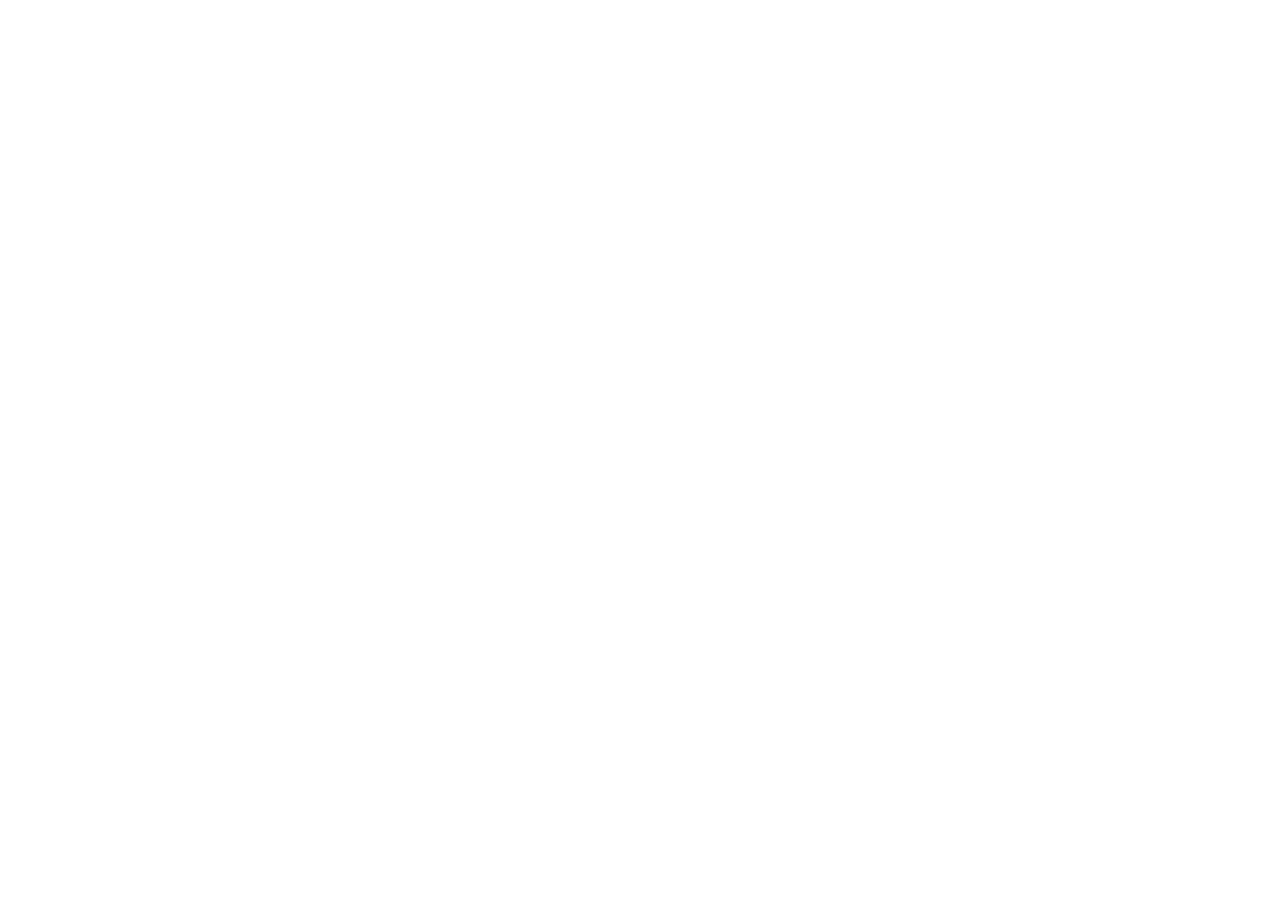
==== index.html @ 0b3fd810 "If applied, this commit will add css and bootstrap" ====
<!DOCTYPE html>
<html>
  <head>
    <meta charset="utf-8">
    <title>Larry Tunseth's Web Portfolio</title>
    <link href="css/bootstrap.min.css" rel="stylesheet" media="screen">
    <link href="css/bootstrap-theme.min.css" rel="stylesheet" media="screen">
    <link href="css/styles.css" rel="stylesheet" media="screen">
  </head>
  <body>
    <h1>
    <!-- name section -->
  </h1>

  </body>
</html>
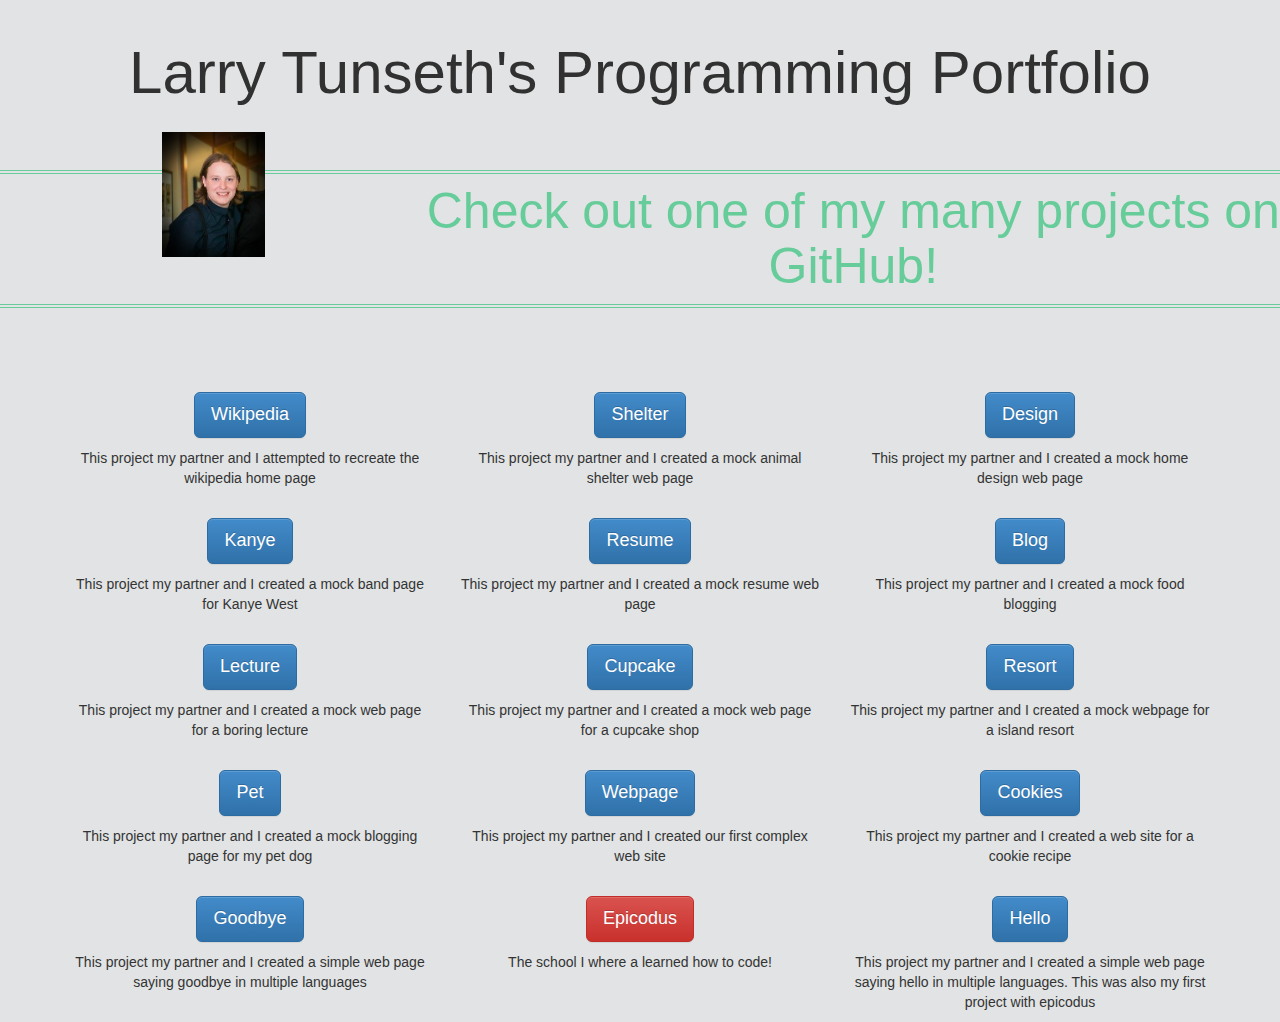
==== commit 1bdcda0b: "If applied, this commit will add content to my portfolio including name, picture, and projects." ====
--- a/index.html
+++ b/index.html
@@ -2,15 +2,91 @@
 <html>
   <head>
     <meta charset="utf-8">
-    <title>Larry Tunseth's Web Portfolio</title>
+    <title>Larry Tunseth's Programming Portfolio</title>
     <link href="css/bootstrap.min.css" rel="stylesheet" media="screen">
     <link href="css/bootstrap-theme.min.css" rel="stylesheet" media="screen">
     <link href="css/styles.css" rel="stylesheet" media="screen">
   </head>
   <body>
-    <h1>
-    <!-- name section -->
-  </h1>
+    <div class="name col-sm-12">
+      <h1>Larry Tunseth's Programming Portfolio</h1>
+    </div>
+    <div class="picture col-lg-4"><a href="https://github.com/larrytun"><img src="img/me.jpg" alt="image of Larry Tunseth" /></a>
+    </div>
+    <div class="check">
+      <h4>Check out one of my many projects on GitHub!<h4>
+    </div>
+    <div class="container">
+      <div class="row">
+        <div class="col-sm-4">
+          <h2><a class="btn btn-primary btn-lg" href="https://github.com/larrytun/wikipedia-page">Wikipedia</a></h2>
+          <p>This project my partner and I attempted to recreate the wikipedia home page</p>
+        </div>
+        <div class="col-sm-4">
+          <h2><a class="btn btn-primary btn-lg" href="https://github.com/larrytun/shelter">Shelter</a></h2>
+          <p>This project my partner and I created a mock animal shelter web page</p>
+        </div>
+        <div class="col-sm-4">
+          <h2><a class="btn btn-primary btn-lg" href="https://github.com/larrytun/design">Design</a></h2>
+          <p>This project my partner and I created a mock home design web page</p>
+        </div>
+        <div class="col-sm-4">
+          <h2><a class="btn btn-primary btn-lg" href="https://github.com/larrytun/kanye">Kanye</a></h2>
+          <p>This project my partner and I created a mock band page for Kanye West</p>
+        </div>
+        <div class="col-sm-4">
+          <h2><a class="btn btn-primary btn-lg" href="https://github.com/larrytun/resume">Resume</a></h2>
+          <p>This project my partner and I created a mock resume web page</p>
+        </div>
+        <div class="col-sm-4">
+          <h2><a class="btn btn-primary btn-lg" href="https://github.com/larrytun/food-blog">Blog</a></h2>
+          <p>This project my partner and I created a mock food blogging</p>
+        </div>
+        <div class="col-sm-4">
+          <h2><a class="btn btn-primary btn-lg" href="https://github.com/larrytun/boring-lecture">Lecture</a></h2>
+          <p>This project my partner and I created a mock web page for a boring lecture</p>
+        </div>
+        <div class="col-sm-4">
+          <h2><a class="btn btn-primary btn-lg" href="https://github.com/larrytun/cupcake">Cupcake</a></h2>
+          <p>This project my partner and I created a mock web page for a cupcake shop</p>
+        </div>
+        <div class="col-sm-4">
+          <h2><a class="btn btn-primary btn-lg" href="https://github.com/larrytun/island-resort">Resort</a></h2>
+          <p>This project my partner and I created a mock webpage for a island resort</p>
+        </div>
+        <div class="col-sm-4">
+          <h2><a class="btn btn-primary btn-lg" href="https://github.com/larrytun/my-pet">Pet</a></h2>
+          <p>This project my partner and I created a mock blogging page for my pet dog</p>
+        </div>
+        <div class="col-sm-4">
+          <h2><a class="btn btn-primary btn-lg" href="https://github.com/larrytun/my-first-webpage">Webpage</a></h2>
+          <p>This project my partner and I created our first complex web site</p>
+        </div>
+        <div class="col-sm-4">
+          <h2><a class="btn btn-primary btn-lg" href="https://github.com/larrytun/Cookies-/">Cookies</a></h2>
+          <p>This project my partner and I created a web site for a cookie recipe</p>
+        </div>
+        <div class="col-sm-4">
+          <h2><a class="btn btn-primary btn-lg" href="https://github.com/larrytun/goodbye">Goodbye</a></h2>
+          <p>This project my partner and I created a simple web page saying goodbye in multiple languages</p>
+        </div>
+        <div class="col-sm-4">
+          <h2><a class="btn btn-danger btn-lg" href="http://www.epicodus.com/">Epicodus</a></h2>
+          <p>The school I where a learned how to code!</p>
+        </div>
+        <div class="col-sm-4">
+          <h2><a class="btn btn-primary btn-lg" href="https://github.com/larrytun/hello-world">Hello</a></h2>
+          <p>This project my partner and I created a simple web page saying hello in multiple languages. This was also my first project with epicodus</p>
+        </div>
+      </div>
+    </div>
+    <!-- list of projects with links -->
+    <!-- about me section -->
+      <!-- education -->
+      <!-- job experience -->
+      <!-- why I chose to become a programmer -->
+      <!-- current interests and hobbies -->
 
   </body>
 </html>
+<!-- README!!!!! -->
--- a/css/styles.css
+++ b/css/styles.css
@@ -0,0 +1,36 @@
+body{
+    background-color: #E1E3E4;
+}
+.name{
+    color: #313131;
+    text-align: center;
+    margin-top: 40px;
+}
+
+h1{
+  font-size: 60px;
+}
+
+.picture img {
+    width: 26%;
+    margin-left: 37%;
+    margin-top: 4%;
+}
+
+.container {
+  margin-top: 5%;
+  align-items: center;
+  text-align: center;
+}
+
+.check {
+  color: #66CC99;
+  text-align: center;
+  margin-top: 5%;
+  border-bottom: double 4px #66CC99;
+  border-top: double 4px #66CC99;
+}
+
+h4{
+  font-size: 50px;
+}
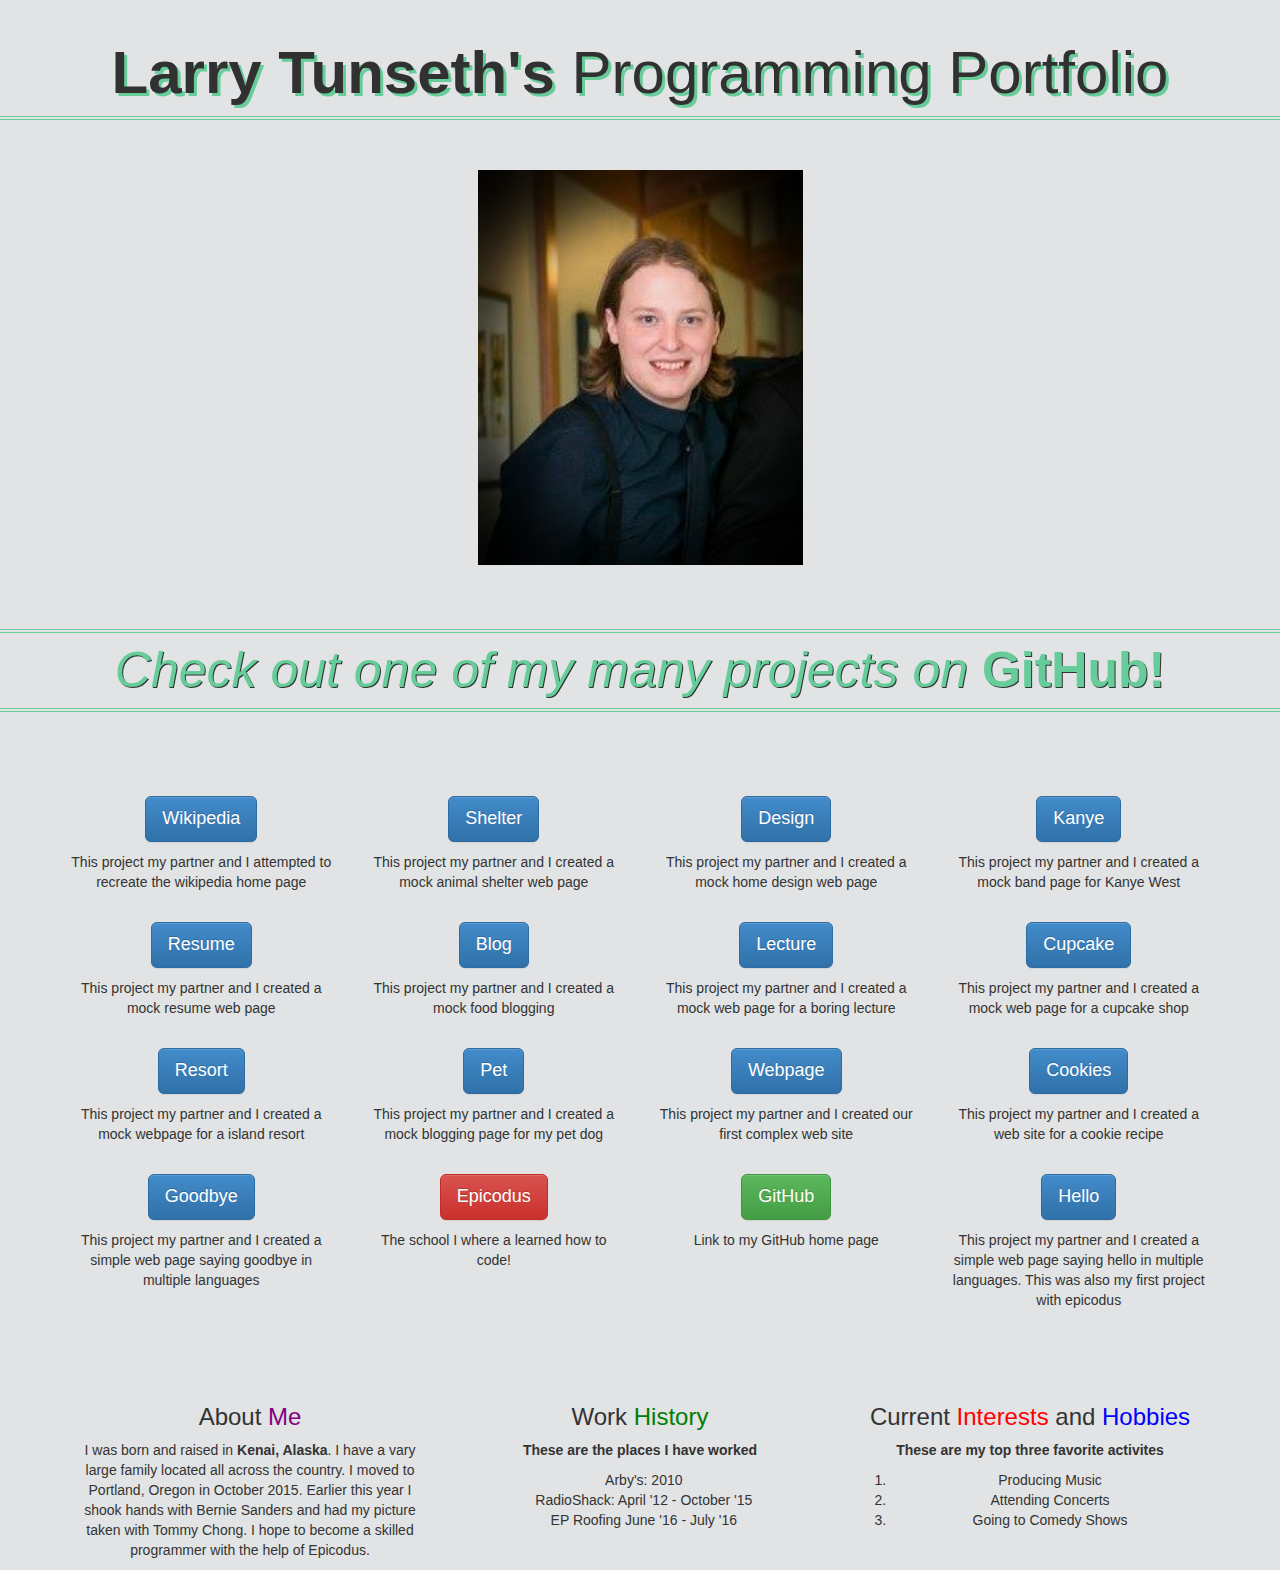
==== commit 90b685b4: "If applied, this commit will add content to my portfolio including about me, work history, and inter" ====
--- a/index.html
+++ b/index.html
@@ -9,81 +9,105 @@
   </head>
   <body>
     <div class="name col-sm-12">
-      <h1>Larry Tunseth's Programming Portfolio</h1>
+      <h1><strong>Larry Tunseth's</strong> Programming Portfolio</h1>
     </div>
-    <div class="picture col-lg-4"><a href="https://github.com/larrytun"><img src="img/me.jpg" alt="image of Larry Tunseth" /></a>
+    <div class="picture col-lg-12"><a href="https://github.com/larrytun"><img src="img/me.jpg" alt="image of Larry Tunseth" /></a>
     </div>
     <div class="check">
-      <h4>Check out one of my many projects on GitHub!<h4>
+      <h4><em>Check out one of my many projects on</em> <strong>GitHub!</strong><h4>
     </div>
     <div class="container">
       <div class="row">
-        <div class="col-sm-4">
+        <div class="col-sm-3">
           <h2><a class="btn btn-primary btn-lg" href="https://github.com/larrytun/wikipedia-page">Wikipedia</a></h2>
           <p>This project my partner and I attempted to recreate the wikipedia home page</p>
         </div>
-        <div class="col-sm-4">
+        <div class="col-sm-3">
           <h2><a class="btn btn-primary btn-lg" href="https://github.com/larrytun/shelter">Shelter</a></h2>
           <p>This project my partner and I created a mock animal shelter web page</p>
         </div>
-        <div class="col-sm-4">
+        <div class="col-sm-3">
           <h2><a class="btn btn-primary btn-lg" href="https://github.com/larrytun/design">Design</a></h2>
           <p>This project my partner and I created a mock home design web page</p>
         </div>
-        <div class="col-sm-4">
+        <div class="col-sm-3">
           <h2><a class="btn btn-primary btn-lg" href="https://github.com/larrytun/kanye">Kanye</a></h2>
           <p>This project my partner and I created a mock band page for Kanye West</p>
         </div>
-        <div class="col-sm-4">
+        <div class="col-sm-3">
           <h2><a class="btn btn-primary btn-lg" href="https://github.com/larrytun/resume">Resume</a></h2>
           <p>This project my partner and I created a mock resume web page</p>
         </div>
-        <div class="col-sm-4">
+        <div class="col-sm-3">
           <h2><a class="btn btn-primary btn-lg" href="https://github.com/larrytun/food-blog">Blog</a></h2>
           <p>This project my partner and I created a mock food blogging</p>
         </div>
-        <div class="col-sm-4">
+        <div class="col-sm-3">
           <h2><a class="btn btn-primary btn-lg" href="https://github.com/larrytun/boring-lecture">Lecture</a></h2>
           <p>This project my partner and I created a mock web page for a boring lecture</p>
         </div>
-        <div class="col-sm-4">
+        <div class="col-sm-3">
           <h2><a class="btn btn-primary btn-lg" href="https://github.com/larrytun/cupcake">Cupcake</a></h2>
           <p>This project my partner and I created a mock web page for a cupcake shop</p>
         </div>
-        <div class="col-sm-4">
+        <div class="col-sm-3">
           <h2><a class="btn btn-primary btn-lg" href="https://github.com/larrytun/island-resort">Resort</a></h2>
           <p>This project my partner and I created a mock webpage for a island resort</p>
         </div>
-        <div class="col-sm-4">
+        <div class="col-sm-3">
           <h2><a class="btn btn-primary btn-lg" href="https://github.com/larrytun/my-pet">Pet</a></h2>
           <p>This project my partner and I created a mock blogging page for my pet dog</p>
         </div>
-        <div class="col-sm-4">
+        <div class="col-sm-3">
           <h2><a class="btn btn-primary btn-lg" href="https://github.com/larrytun/my-first-webpage">Webpage</a></h2>
           <p>This project my partner and I created our first complex web site</p>
         </div>
-        <div class="col-sm-4">
+        <div class="col-sm-3">
           <h2><a class="btn btn-primary btn-lg" href="https://github.com/larrytun/Cookies-/">Cookies</a></h2>
           <p>This project my partner and I created a web site for a cookie recipe</p>
         </div>
-        <div class="col-sm-4">
+        <div class="col-sm-3">
           <h2><a class="btn btn-primary btn-lg" href="https://github.com/larrytun/goodbye">Goodbye</a></h2>
           <p>This project my partner and I created a simple web page saying goodbye in multiple languages</p>
         </div>
-        <div class="col-sm-4">
+        <div class="col-sm-3">
           <h2><a class="btn btn-danger btn-lg" href="http://www.epicodus.com/">Epicodus</a></h2>
           <p>The school I where a learned how to code!</p>
         </div>
-        <div class="col-sm-4">
+        <div class="col-sm-3">
+          <h2><a class="btn btn-success btn-lg" href="https://github.com/larrytun">GitHub</a></h2>
+          <p>Link to my GitHub home page</p>
+        </div>
+        <div class="col-sm-3">
           <h2><a class="btn btn-primary btn-lg" href="https://github.com/larrytun/hello-world">Hello</a></h2>
           <p>This project my partner and I created a simple web page saying hello in multiple languages. This was also my first project with epicodus</p>
         </div>
       </div>
     </div>
-    <!-- list of projects with links -->
-    <!-- about me section -->
-      <!-- education -->
-      <!-- job experience -->
+    <div class="container">
+      <div class="row">
+        <div class="about col-sm-4">
+          <h3>About <span class="me">Me</span></h3>
+          <p>I was born and raised in <strong>Kenai, Alaska</strong>. I have a vary large family located all across the country. I moved to Portland, Oregon in October 2015. Earlier this year I shook hands with Bernie Sanders and had my picture taken with Tommy Chong. I hope to become a skilled programmer with the help of Epicodus.
+        </div>
+        <div class="work col-sm-4">
+          <h3>Work <span class="his">History</span></h3>
+          <p><strong>These are the places I have worked</strong>
+          <ul id="job">
+            <li>Arby's: 2010</li>
+            <li>RadioShack: April '12 - October '15</li>
+            <li>EP Roofing June '16 - July '16</li>
+          </ul>
+        </div>
+        <div class="interests col-sm-4">
+          <h3>Current <span class="int">Interests</span> and <span class=hob>Hobbies</span></h3>
+          <p><strong>These are my top three favorite activites</strong></p>
+          <ol>
+            <li>Producing Music</li>
+            <li>Attending Concerts</li>
+            <li>Going to Comedy Shows</li>
+        </div>
+
       <!-- why I chose to become a programmer -->
       <!-- current interests and hobbies -->
 
--- a/css/styles.css
+++ b/css/styles.css
@@ -5,10 +5,12 @@
     color: #313131;
     text-align: center;
     margin-top: 40px;
+    border-bottom: double 4px #66CC99
 }
 
 h1{
   font-size: 60px;
+  text-shadow: 3px 3px #66CC99
 }
 
 .picture img {
@@ -25,6 +27,7 @@
 
 .check {
   color: #66CC99;
+  text-shadow: 1px 1px #313131;
   text-align: center;
   margin-top: 5%;
   border-bottom: double 4px #66CC99;
@@ -34,3 +37,24 @@
 h4{
   font-size: 50px;
 }
+
+.int {
+  color: red;
+}
+
+.hob {
+  color: blue;
+}
+
+.his {
+  color: green;
+}
+
+.me {
+  color: purple;
+}
+
+#job {
+  list-style: none;
+  margin-right: 9%;
+}
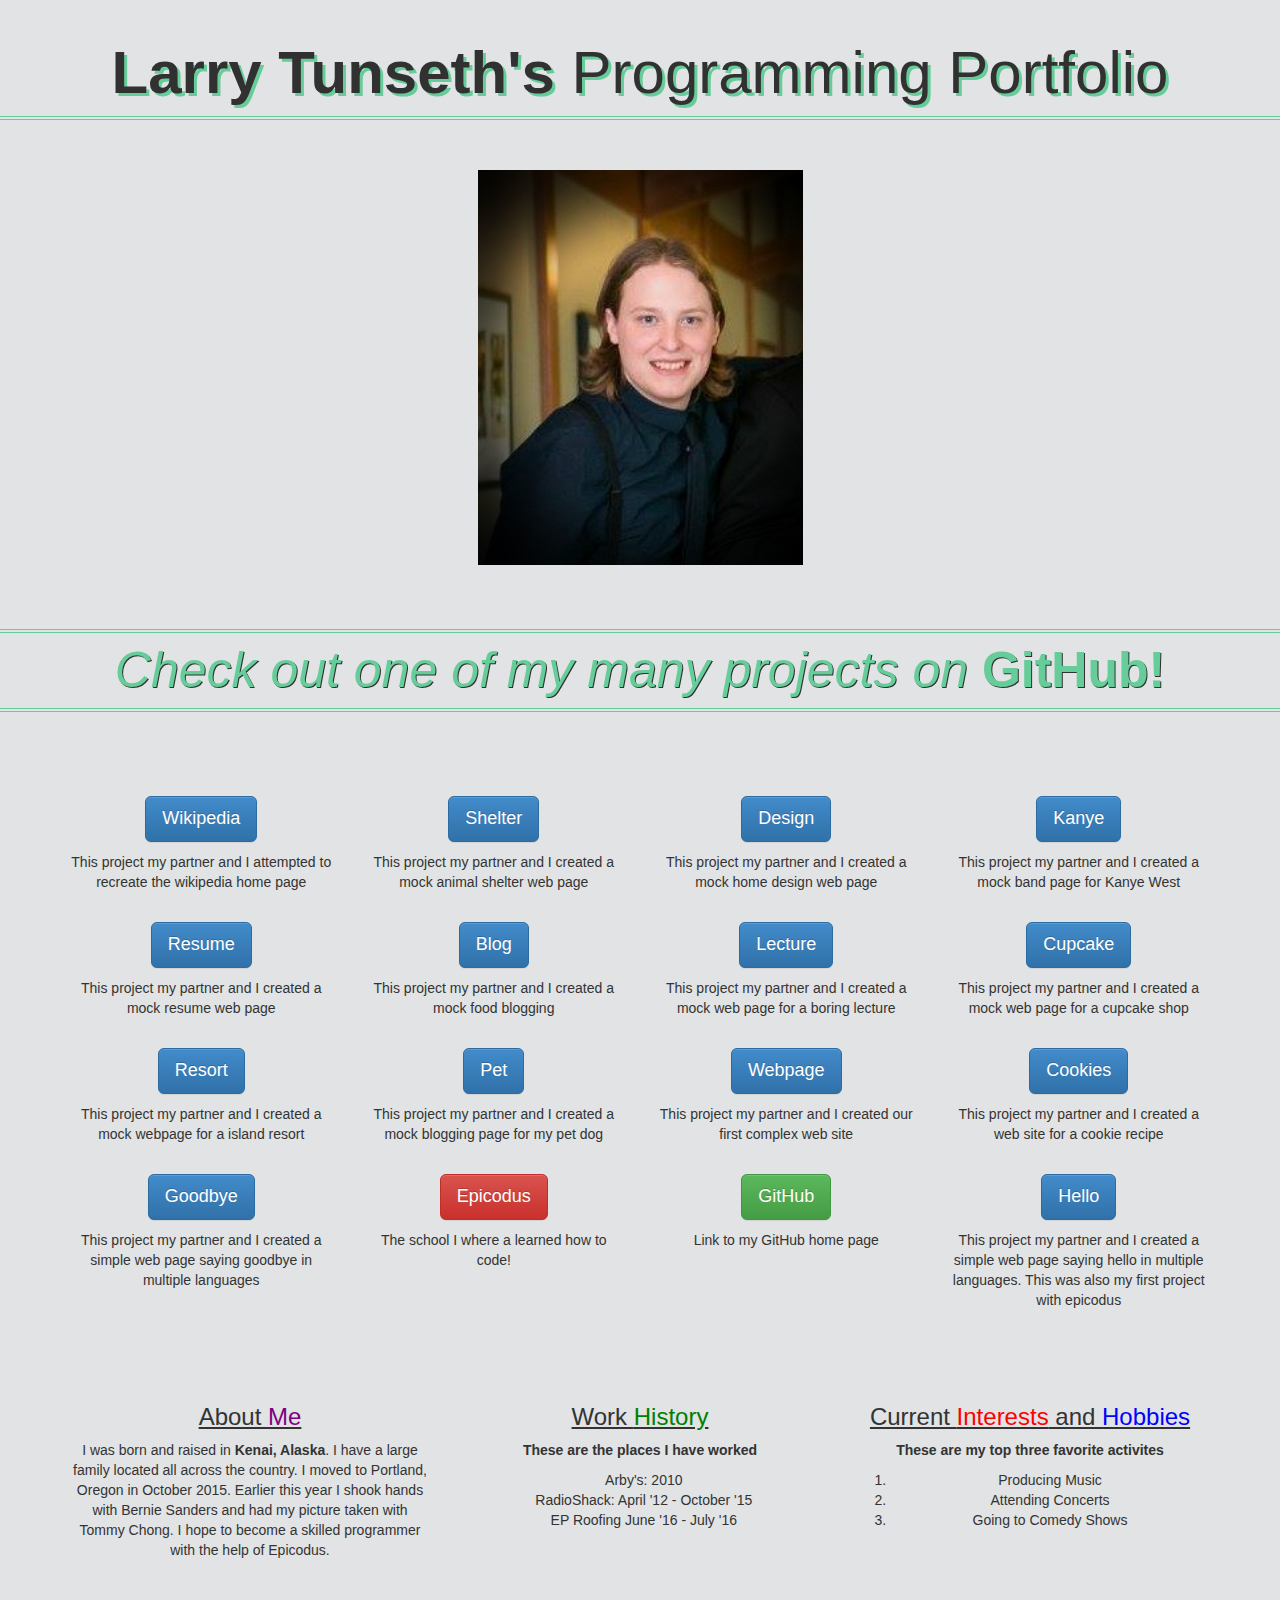
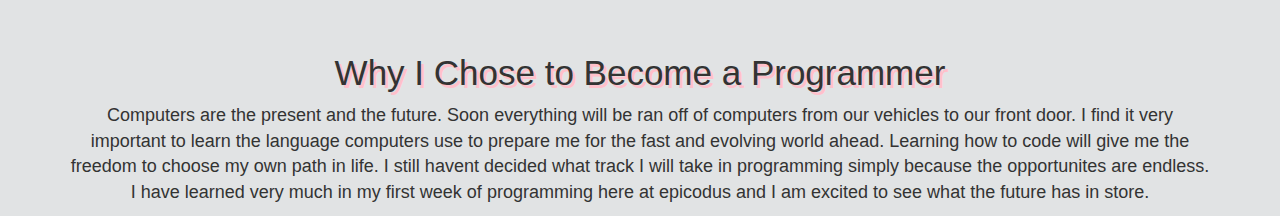
==== commit cabb2e52: "If applied, this commit will add a why I decided to program section" ====
--- a/index.html
+++ b/index.html
@@ -87,11 +87,11 @@
     <div class="container">
       <div class="row">
         <div class="about col-sm-4">
-          <h3>About <span class="me">Me</span></h3>
-          <p>I was born and raised in <strong>Kenai, Alaska</strong>. I have a vary large family located all across the country. I moved to Portland, Oregon in October 2015. Earlier this year I shook hands with Bernie Sanders and had my picture taken with Tommy Chong. I hope to become a skilled programmer with the help of Epicodus.
+          <h3><span class="ld">About <span class="me">Me</span></span></h3>
+          <p>I was born and raised in <strong>Kenai, Alaska</strong>. I have a large family located all across the country. I moved to Portland, Oregon in October 2015. Earlier this year I shook hands with Bernie Sanders and had my picture taken with Tommy Chong. I hope to become a skilled programmer with the help of Epicodus.
         </div>
         <div class="work col-sm-4">
-          <h3>Work <span class="his">History</span></h3>
+          <h3><span class="ld">Work <span class="his">History</span></span></h3>
           <p><strong>These are the places I have worked</strong>
           <ul id="job">
             <li>Arby's: 2010</li>
@@ -100,16 +100,21 @@
           </ul>
         </div>
         <div class="interests col-sm-4">
-          <h3>Current <span class="int">Interests</span> and <span class=hob>Hobbies</span></h3>
+          <h3><span class="ld">Current <span class="int">Interests</span> and <span class=hob>Hobbies</span></span></h3>
           <p><strong>These are my top three favorite activites</strong></p>
           <ol>
             <li>Producing Music</li>
             <li>Attending Concerts</li>
             <li>Going to Comedy Shows</li>
         </div>
+      </div>
+    </div>
+    <div class="container">
+      <div class="row">
+        <div class="about col-sm-12">
+          <h3><span class="why">Why I Chose to Become a Programmer</span></h3>
+          <p><span class="bottom">Computers are the present and the future. Soon everything will be ran off of computers from our vehicles to our front door. I find it very important to learn the language computers use to prepare me for the fast and evolving world ahead. Learning how to code will give me the freedom to choose my own path in life. I still havent decided what track I will take in programming simply because the opportunites are endless. I have learned very much in my first week of programming here at epicodus and I am excited to see what the future has in store.</span></p> 
 
-      <!-- why I chose to become a programmer -->
-      <!-- current interests and hobbies -->
 
   </body>
 </html>
--- a/css/styles.css
+++ b/css/styles.css
@@ -58,3 +58,17 @@
   list-style: none;
   margin-right: 9%;
 }
+
+.why {
+  font-size: 35px;
+  text-shadow: 3px 3px pink;
+}
+
+.ld {
+  text-decoration: underline;
+}
+
+.bottom {
+  font-size: 18px;
+  
+}
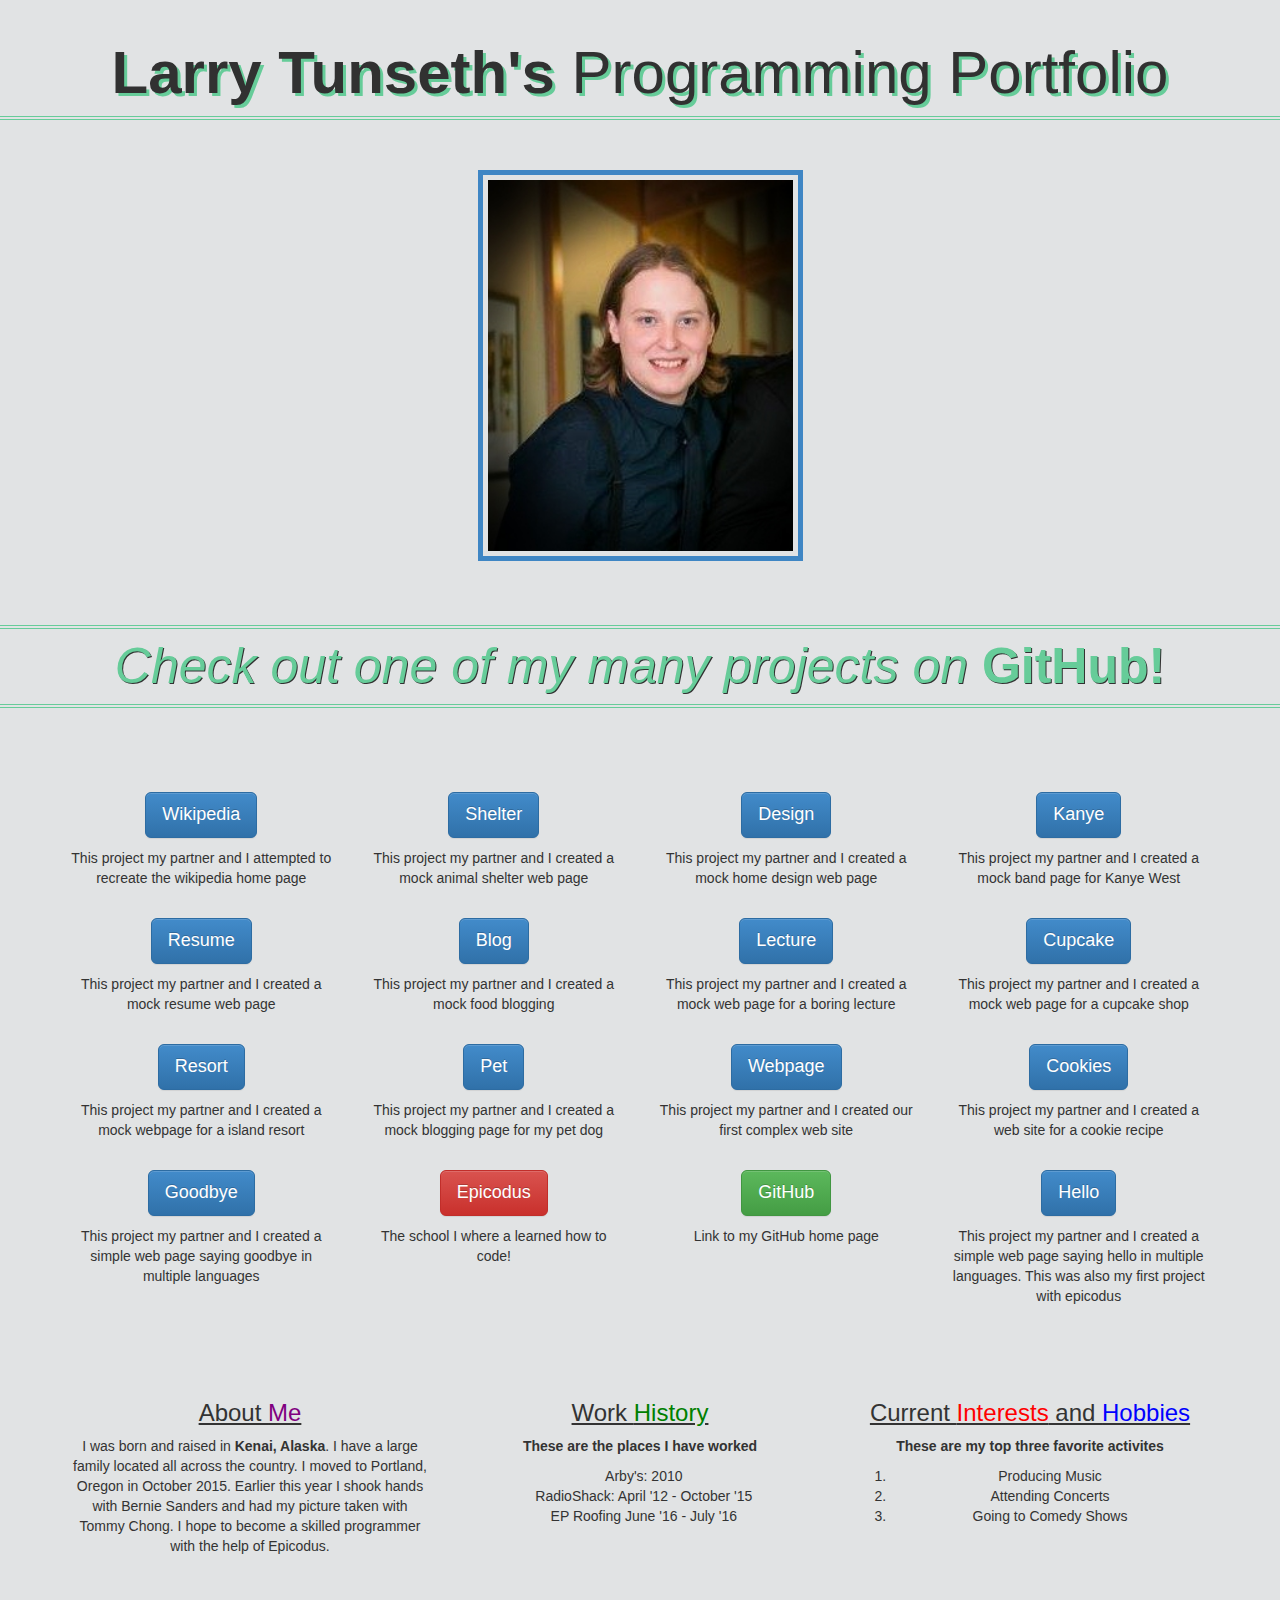
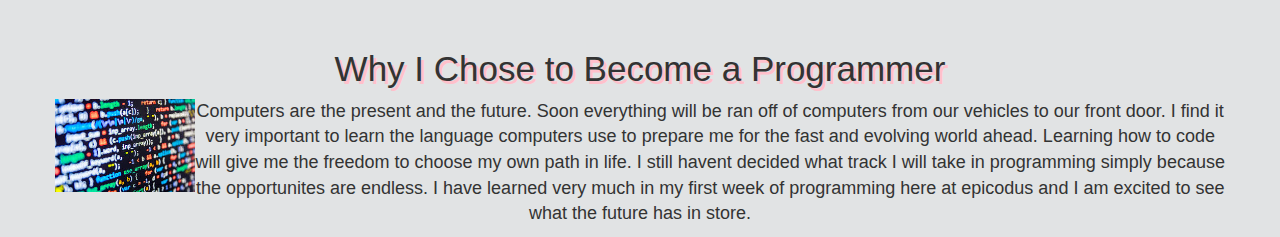
==== commit 570260ca: "If applied, this commit will add a border to my picture and a picture of code" ====
--- a/index.html
+++ b/index.html
@@ -111,9 +111,13 @@
     </div>
     <div class="container">
       <div class="row">
-        <div class="about col-sm-12">
+        <div class="about">
           <h3><span class="why">Why I Chose to Become a Programmer</span></h3>
-          <p><span class="bottom">Computers are the present and the future. Soon everything will be ran off of computers from our vehicles to our front door. I find it very important to learn the language computers use to prepare me for the fast and evolving world ahead. Learning how to code will give me the freedom to choose my own path in life. I still havent decided what track I will take in programming simply because the opportunites are endless. I have learned very much in my first week of programming here at epicodus and I am excited to see what the future has in store.</span></p> 
+          <span class="code"><img src="img/code.jpeg" alt="codepicture"></span>
+          <p><span class="bottom">Computers are the present and the future. Soon everything will be ran off of computers from our vehicles to our front door. I find it very important to learn the language computers use to prepare me for the fast and evolving world ahead. Learning how to code will give me the freedom to choose my own path in life. I still havent decided what track I will take in programming simply because the opportunites are endless. I have learned very much in my first week of programming here at epicodus and I am excited to see what the future has in store.</span></p>
+        </div>
+      </div>
+    </div>
 
 
   </body>
--- a/css/styles.css
+++ b/css/styles.css
@@ -1,11 +1,12 @@
 body{
     background-color: #E1E3E4;
+    font-family: helvetica;
 }
 .name{
     color: #313131;
     text-align: center;
     margin-top: 40px;
-    border-bottom: double 4px #66CC99
+    border-bottom: double 4px #66CC99;
 }
 
 h1{
@@ -17,6 +18,9 @@
     width: 26%;
     margin-left: 37%;
     margin-top: 4%;
+    border: solid 5px #3F86C4;
+    padding: 5px;
+
 }
 
 .container {
@@ -70,5 +74,9 @@
 
 .bottom {
   font-size: 18px;
-  
 }
+
+.code img {
+  float: left;
+  width:12%;
+}
